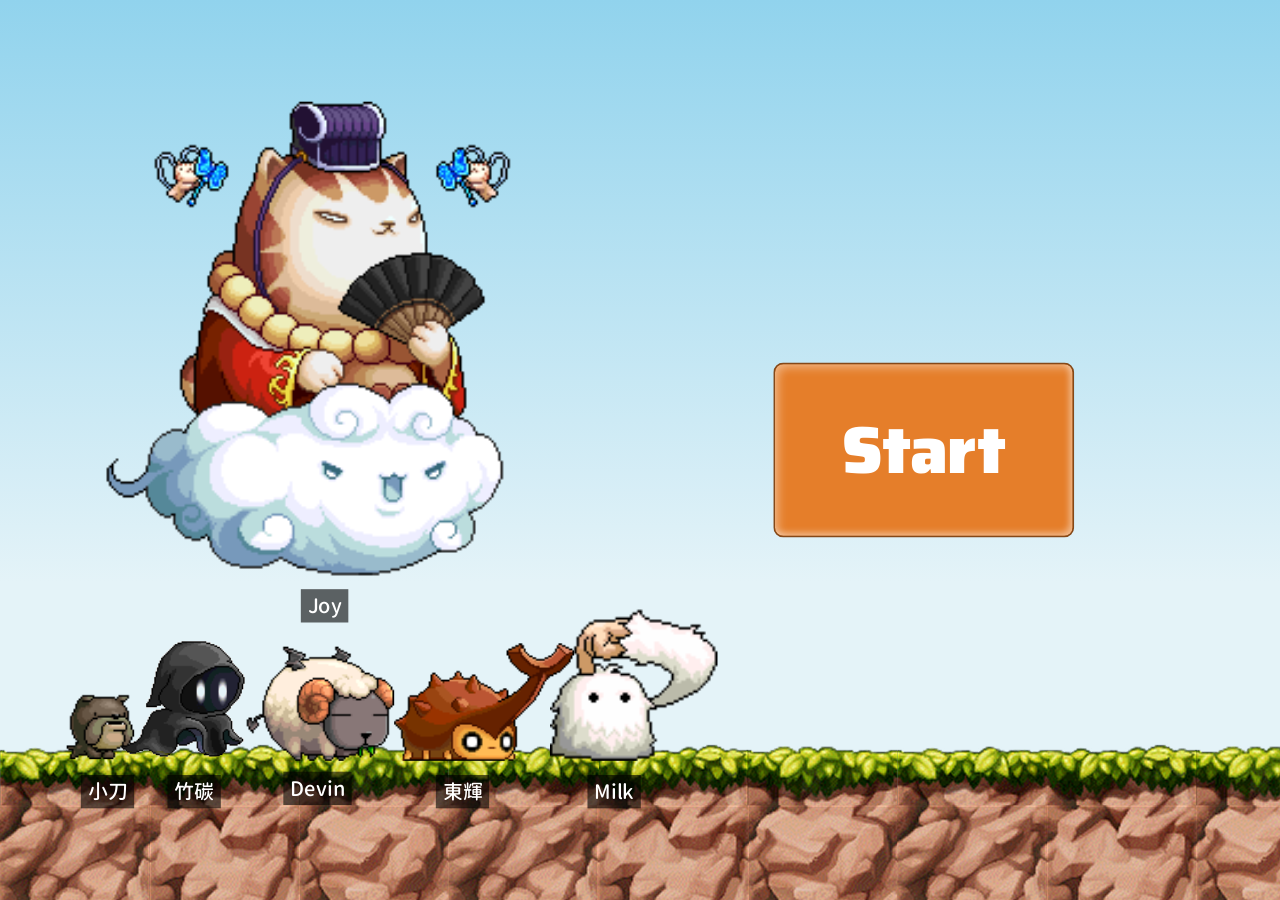
==== index.html @ d92bbfe3 "feature: 0812 加入時程圖片 Co-Authored-By: Claude Opus 5.5 <noreply@anthropic.com>" ====
<!doctype html>
<html lang="zh-Hant">
  <head>
    <meta charset="utf-8" />
    <meta name="viewport" content="width=device-width, initial-scale=1" />
    <title>JCO 結案</title>
    <link rel="preconnect" href="https://fonts.googleapis.com" />
    <link rel="preconnect" href="https://fonts.gstatic.com" crossorigin />
    <link
      rel="stylesheet"
      href="https://fonts.googleapis.com/css2?family=Saira:wght@600;700;900&display=swap"
    />
    <link rel="stylesheet" href="styles.css" />
  </head>
  <body>
    <!-- HUD layers stay fixed in the viewport while the stage scrolls -->
    <div class="hud">
      <!-- Revision counts -->
      <section class="summary glass" aria-label="修改次數">
        <div class="summary__row">
          <p class="summary__title">修改次數</p>
          <span class="summary__divider" aria-hidden="true"
            ><img src="assets/divider.svg" width="60" height="1" alt=""
          /></span>
          <div class="stat">
            <p class="stat__label stat__label--zh">首頁</p>
            <p class="stat__value" data-stat-value="home">0</p>
          </div>
          <span class="summary__divider" aria-hidden="true"
            ><img src="assets/divider.svg" width="60" height="1" alt=""
          /></span>
          <div class="stat">
            <p class="stat__label">Vision</p>
            <p class="stat__value" data-stat-value="vision">0</p>
          </div>
          <span class="summary__divider" aria-hidden="true"
            ><img src="assets/divider.svg" width="60" height="1" alt=""
          /></span>
          <div class="stat">
            <p class="stat__label">Experience</p>
            <p class="stat__value" data-stat-value="experience">0</p>
          </div>
          <span class="summary__divider" aria-hidden="true"
            ><img src="assets/divider.svg" width="60" height="1" alt=""
          /></span>
          <div class="stat">
            <p class="stat__label">Research</p>
            <p class="stat__value" data-stat-value="research">0</p>
          </div>
        </div>
      </section>
    </div>

    <div class="hud hud--right">
      <!-- Report sections: pinned to the right edge of the viewport -->
      <nav class="sections" aria-label="報告章節">
        <a
          class="sections__item is-current glass"
          href="index.html"
          aria-current="page"
          >歷程</a
        >
        <a class="sections__item glass" href="reflection.html">反思與計畫</a>
        <a class="sections__item glass" href="summary.html">總結</a>
        <a class="sections__item glass" href="role.html">角色定位</a>
      </nav>
    </div>

    <!-- Two scrolling layers sandwich the fixed team: sky/ground/monsters behind it, timeline in front -->
    <div class="scroller">
      <div class="stage stage--back stage--sky" aria-hidden="true">
        <div class="ground"></div>

        <!-- Monsters: one random monster on the ground after every few timeline items (filled by script) -->
        <div class="monsters"></div>
      </div>

      <main class="stage stage--front">
        <!-- Timeline -->
        <ol class="timeline">
          <!-- Mindset going in -->
          <li class="panel panel--mindset glass">
            <h2 class="panel__title">Mindset</h2>
            <div class="panel__list">
              <p class="panel__item"><span class="panel__num">1</span>需要自行蒐集公司資料與素材</p>
              <img class="panel__rule" src="assets/divider.svg" width="60" height="1" alt="">
              <p class="panel__item"><span class="panel__num">2</span>尚未建立默契，需要先出精緻一點的設計稿<br>用潦草的草稿討論，可能會被質疑</p>
              <img class="panel__rule" src="assets/divider.svg" width="60" height="1" alt="">
              <p class="panel__item"><span class="panel__num">3</span>要做出對標 Apple 等級的官網</p>
            </div>
          </li>

          <li class="card glass">
            <p class="card__title"><span>0614</span></p>
            <ul class="card__body">
              <li>入職啦！</li>
            </ul>
          </li>

          <li class="card card--key glass">
            <p class="card__title"><span>0615</span></p>
            <ul class="card__body">
              <li>開案說明</li>
            </ul>
          </li>

          <li class="days" aria-label="6 天後">6</li>

          <li class="card card--key glass" data-photos="開案報告.png, 0625-ref.png" data-photo-fill>
            <p class="card__title"><span>0625</span><span>會議</span></p>
            <ul class="card__body">
              <li>策略規劃、3款 Ref</li>
            </ul>
          </li>

          <li class="days" aria-label="5 天後">5</li>

          <li class="timeline__col" data-photos="首頁四款提案-大.jpg" data-photo-fill>
            <div class="card glass">
              <p class="card__title"><span>0707</span><span>會議</span></p>
              <ul class="card__body">
                <li>首頁四款提案</li>
                <li>回饋：架構、內容都需要修改</li>
                <li>電腦灌了 AI 工具</li>
              </ul>
            </div>
            <div class="tag glass" data-stat="home" data-count="1">
              <span class="tag__name">首頁</span
              ><span class="tag__count">+1</span>
            </div>
            <div class="card card--win glass">
              <p class="card__title">事蹟</p>
              <ul class="card__body">
                <li>獨自蒐集全部文案與素材</li>
              </ul>
            </div>
            <p class="warn"><img src="assets/icons/warn.svg" width="40" height="40" alt="">首頁至多 3 款</p>
          </li>

          <li class="days" aria-label="1 天後">1</li>

          <li class="timeline__col" data-milestone="0709" data-photos="自己改架構.png">
            <div class="card glass">
              <p class="card__title"><span>0709</span><span>會議</span></p>
              <ul class="card__body">
                <li>首頁 V5 架構</li>
              </ul>
            </div>
            <div class="card card--win glass">
              <p class="card__title">事蹟</p>
              <ul class="card__body">
                <li>東輝加入了團隊</li>
                <li>自己更新了全部架構</li>
              </ul>
            </div>
            <p class="warn"><img src="assets/icons/warn.svg" width="40" height="40" alt="">整合舊文案與新方向訂內容</p>
          </li>

          <li class="days" aria-label="4 天後">4</li>

          <li class="card glass">
            <p class="card__title"><span>0716</span></p>
            <ul class="card__body">
              <li>首頁 V5 完成</li>
            </ul>
          </li>

          <li class="days" aria-label="7 天後">7</li>

          <li
            class="timeline__col timeline__col--loose"
            data-photos="專案列表.png, 專案列表-2.png"
          >
            <div class="card card--win glass">
              <p class="card__title">事蹟</p>
              <ul class="card__body">
                <li>製作公司全專案列表</li>
              </ul>
            </div>
            <p class="warn"><img src="assets/icons/warn.svg" width="40" height="40" alt="">外人沒有檔案權限</p>
            <div class="card card--issue glass">
              <p class="card__title">問題</p>
              <p class="card__body">約不到會議時間</p>
            </div>
            <p class="warn"><img src="assets/icons/warn.svg" width="40" height="40" alt="">專案延宕</p>
          </li>

          <li class="timeline__col">
            <div class="card card--key glass">
              <p class="card__title"><span>0728</span><span>會議</span></p>
              <ul class="card__body">
                <li>討論首頁 V5 + 內頁初稿</li>
                <li>從「互動細胞」改為「JCO」，內容需要調整</li>
                <li>素材使用全 AI</li>
                <li>Experience 內頁內容可簡化</li>
                <li>Research 定稿</li>
                <li>Experience 列表定稿</li>
              </ul>
            </div>
            <div class="timeline__tags">
              <div class="tag glass" data-stat="home" data-count="1">
                <span class="tag__name">首頁</span
                ><span class="tag__count">+1</span>
              </div>
              <div class="tag glass" data-stat="experience" data-count="1">
                <span class="tag__name">Experience 內頁</span
                ><span class="tag__count">+1</span>
              </div>
            </div>
          </li>

          <li class="days" aria-label="9 天後">9</li>

          <li class="timeline__col">
            <div class="card glass">
              <p class="card__title"><span>0811</span></p>
              <ul class="card__body">
                <li>回饋：技術影片可以試新題材</li>
                <li>規劃後續時程</li>
              </ul>
            </div>
            <div class="tag glass" data-stat="home" data-count="1">
              <span class="tag__name">首頁</span
              ><span class="tag__count">+1</span>
            </div>
            <div class="card card--issue glass">
              <p class="card__title">問題</p>
              <ul class="card__body">
                <li>發現 AI 素材製作時間長</li>
                <li>詢問東輝是否有可能協助產素材</li>
              </ul>
            </div>
          </li>

          <li class="timeline__col timeline__col--split" data-photos="0812時程.png">
            <div class="timeline__stack">
            <div class="card glass">
              <p class="card__title"><span>0812</span><span>會議</span></p>
              <ul class="card__body">
                <li>全文案、Vision、製作時程討論</li>
                <li>Neco 造型討論</li>
                <li>回饋：多項修改，顏色、圖片、版面等等</li>
              </ul>
            </div>
            <div class="timeline__tags">
              <div class="tag glass" data-stat="home" data-count="1">
                <span class="tag__name">首頁</span
                ><span class="tag__count">+1</span>
              </div>
              <div class="tag glass" data-stat="vision" data-count="1">
                <span class="tag__name">Vision</span
                ><span class="tag__count">+1</span>
              </div>
            </div>
            <div class="card glass">
              <p class="card__title"><span>提出時程規劃</span></p>
              <ul class="card__body">
                <li>8月底 | 首頁完成、Vision 定稿</li>
                <li>10月底 | 網站 1.0 上線</li>
              </ul>
            </div>
            </div>
            <div class="timeline__stack">
            <div class="card card--win glass">
              <p class="card__title">事蹟</p>
              <ul class="card__body">
                <li>Neco 概念發想</li>
              </ul>
            </div>
            <p class="warn"><img src="assets/icons/warn.svg" width="40" height="40" alt="">不會有 Neco 的誕生</p>
            <div class="card card--issue glass">
              <p class="card__title">問題</p>
              <ul class="card__body">
                <li>不斷來回修改，<br />需要確立哪些人需要同意版面</li>
              </ul>
            </div>
            </div>
          </li>

          <li class="days" aria-label="5 天後">5</li>

          <li class="timeline__col">
            <div class="card card--key glass">
              <p class="card__title"><span>0820</span><span>會議</span></p>
              <ul class="card__body">
                <li>首頁影片用太空人版本</li>
                <li>首頁定稿</li>
                <li>Neco 提案通過，可招募美術進隊</li>
                <li>Vision 概念確認</li>
                <li>時程確認</li>
              </ul>
            </div>
            <div class="card card--key glass">
              <p class="card__title">
                <span>0820</span><span>時程規劃確認</span>
              </p>
              <ul class="card__body">
                <li>8月底 | 首頁完成、Vision 定稿</li>
                <li>10月底 | 網站 1.0 上線</li>
              </ul>
            </div>
          </li>

          <li class="card glass">
            <p class="card__title"><span>0821</span><span>會議</span></p>
            <ul class="card__body">
              <li>和小刀討論 Neco 造型方向</li>
            </ul>
          </li>

          <li class="days" aria-label="1 天後">1</li>

          <li class="card glass">
            <p class="card__title"><span>0825</span><span>會議</span></p>
            <ul class="card__body">
              <li>選出 3 種 Neco 造型做提案</li>
            </ul>
          </li>

          <li class="days" aria-label="1 天後">1</li>

          <li class="card card--key glass">
            <p class="card__title"><span>0827</span><span>會議</span></p>
            <ul class="card__body">
              <li>Neco 造型定案</li>
            </ul>
          </li>

          <li class="days" aria-label="5 天後">5</li>

          <li class="timeline__col">
            <div class="card card--key glass">
              <p class="card__title"><span>0904</span><span>會議</span></p>
              <ul class="card__body">
                <li>Neco 造型根據公仔調整</li>
              </ul>
            </div>
            <div class="card card--win glass">
              <p class="card__title">事蹟</p>
              <ul class="card__body">
                <li>首頁完成部署</li>
                <li>Vision 因 Neco 討論延後定稿</li>
              </ul>
            </div>
          </li>

          <li class="days" aria-label="2 天後">2</li>

          <li class="timeline__col">
            <div class="card glass">
              <p class="card__title"><span>0909</span></p>
              <ul class="card__body">
                <li>根據受眾調整 Experience 內容稿</li>
              </ul>
            </div>
            <div class="tag glass" data-stat="experience" data-count="1">
              <span class="tag__name">Experience 內頁</span
              ><span class="tag__count">+1</span>
            </div>
          </li>

          <li class="days" aria-label="3 天後">3</li>

          <li class="timeline__col">
            <div class="card card--key glass">
              <p class="card__title"><span>0915</span></p>
              <ul class="card__body">
                <li>Experience 內頁定稿</li>
              </ul>
            </div>
            <div class="card card--key glass">
              <p class="card__title"><span>提出時程規劃</span></p>
              <ul class="card__body">
                <li>有11月底、12月底兩種方案</li>
                <li>希望維持10月底完成</li>
              </ul>
            </div>
          </li>

          <li class="days" aria-label="1 天後">1</li>

          <li class="timeline__col timeline__col--split" data-milestone="0918">
            <div class="timeline__stack">
            <div class="card glass">
              <p class="card__title"><span>0918</span></p>
              <ul class="card__body">
                <li>兩位美術進隊</li>
                <li>提出要為 TCG 做準備</li>
              </ul>
            </div>
            <div class="tag glass" data-stat="experience" data-count="1">
              <span class="tag__name">Experience 內頁</span
              ><span class="tag__count">+1</span>
            </div>
            <div class="card card--win glass">
              <p class="card__title">事蹟</p>
              <ul class="card__body">
                <li>不用再先行和 Milk 確認網頁內容</li>
              </ul>
            </div>
            </div>
            <div class="timeline__stack">
            <div class="card card--win glass">
              <p class="card__title">事蹟</p>
              <ul class="card__body">
                <li>製作素材清單</li>
                <li>建立討論的 DC 頻道與提交規格</li>
                <li>製作 AI 工具的 skill 給美術使用</li>
              </ul>
            </div>
            <div class="card card--issue glass">
              <p class="card__title">問題</p>
              <ul class="card__body">
                <li>需要建立網頁工作流<br />目前一直卡在修改、設計</li>
              </ul>
            </div>
            </div>
          </li>

          <li class="days" aria-label="5 天後">5</li>

          <li class="timeline__col">
            <div class="card glass">
              <p class="card__title"><span>0930</span></p>
              <p class="card__body">Vision 定稿</p>
            </div>
            <div class="tag glass" data-stat="vision" data-count="1">
              <span class="tag__name">Vision</span
              ><span class="tag__count">+1</span>
            </div>
          </li>

          <li class="days" aria-label="7 天後">7</li>

          <li class="timeline__col">
            <div class="card glass">
              <p class="card__title"><span>1001-1005</span></p>
              <ul class="card__body">
                <li>首頁素材幾乎完成</li>
                <li>Vision 頁面動態流暢度不好<br />即時更新版面</li>
              </ul>
            </div>
            <div class="tag glass" data-stat="vision" data-count="1">
              <span class="tag__name">Vision</span
              ><span class="tag__count">+1</span>
            </div>
          </li>

          <li
            class="timeline__col"
            data-photos="美術改圖/1.png, 美術改圖/2.png, 美術改圖/3.png, 美術改圖/4.png, 美術改圖/5.png, 美術改圖/6.png, 美術改圖/7.png, 美術改圖/8.png, 美術改圖/1-1.png, 美術改圖/1-2.png, 美術改圖/1-3.png, 美術改圖/1-4.png"
          >
            <div class="card card--win glass">
              <p class="card__title">事蹟</p>
              <ul class="card__body">
                <li>教美術 AI 相關技巧</li>
                <li>
                  校正美術給的素材，包含人種構圖色調一致性等等<br />提出具體的修改需求
                </li>
              </ul>
            </div>
            <div class="timeline__tags timeline__tags--center">
              <div class="tag glass" data-stat="home" data-count="5">
                <span class="tag__name">首頁</span
                ><span class="tag__count">+5</span>
              </div>
              <div class="tag glass" data-stat="vision" data-count="10">
                <span class="tag__name">Vision</span
                ><span class="tag__count">+10</span>
              </div>
              <div class="tag glass" data-stat="experience" data-count="20">
                <span class="tag__name">Experience</span
                ><span class="tag__count">+20</span>
              </div>
              <div class="tag glass" data-stat="research" data-count="5">
                <span class="tag__name">Research</span
                ><span class="tag__count">+5</span>
              </div>
            </div>
          </li>

          <li class="card glass">
            <p class="card__title"><span>1006</span></p>
            <ul class="card__body">
              <li>Vision 頁面完成</li>
            </ul>
          </li>

          <li class="card card--win glass">
            <p class="card__title">事蹟</p>
            <ul class="card__body">
              <li>請智哥協助美術<br />安裝 Midjourney</li>
            </ul>
          </li>

          <li class="card glass">
            <p class="card__title"><span>1008</span></p>
            <ul class="card__body">
              <li>Experience 頁面完成</li>
            </ul>
          </li>

          <li class="card glass">
            <p class="card__title"><span>1013</span></p>
            <ul class="card__body">
              <li>Research 頁面完成</li>
            </ul>
          </li>

          <li class="timeline__col">
            <div class="card glass">
              <p class="card__title"><span>1016</span></p>
              <ul class="card__body">
                <li>全頁面完成</li>
              </ul>
            </div>
            <div class="card card--win glass">
              <p class="card__title">事蹟</p>
              <ul class="card__body">
                <li>全頁面部署到測試站上線</li>
              </ul>
            </div>
          </li>

          <!-- Proposal → sign-off, in working days -->
          <li class="sheet sheet--durations">
            <header class="sheet__head sheet__head--grey">
              <hgroup class="sheet__heading">
                <h2 class="sheet__title sheet__title--sm">從提案到定稿</h2>
                <p class="sheet__subtitle">迭代 2 次+</p>
              </hgroup>
            </header>
            <div class="sheet__body">
              <p class="duration">
                <span>Experience 內頁</span><span>35 天</span>
              </p>
              <img
                class="rule"
                src="assets/icons/rule-399.svg"
                width="399"
                height="1"
                alt=""
              />
              <p class="duration"><span>首頁</span><span>32 天</span></p>
              <img
                class="rule"
                src="assets/icons/rule-399.svg"
                width="399"
                height="1"
                alt=""
              />
              <p class="duration"><span>Vision</span><span>26 天</span></p>
              <img
                class="rule"
                src="assets/icons/rule-399.svg"
                width="399"
                height="1"
                alt=""
              />
              <p class="duration">
                <span>Experience 列表頁</span><span>0 天</span>
              </p>
              <img
                class="rule rule--px"
                src="assets/icons/rule-399.svg"
                width="399"
                height="1"
                alt=""
              />
              <p class="duration"><span>Research</span><span>0 天</span></p>
            </div>
          </li>
        </ol>
      </main>
    </div>

    <!-- 竹碳 sits in its own layer: mix-blend-mode only reaches the stage when the whole layer blends -->
    <div class="hud hud--team hud--darken" aria-hidden="true">
      <div class="team">
        <img
          class="team__sprite team__sprite--bamboo"
          data-joins="0918"
          src="team/bamboo.gif"
          alt=""
        />
      </div>
    </div>

    <div class="hud hud--team">
      <!-- Team -->
      <section class="team" aria-label="團隊成員">
        <img
          class="team__sprite team__sprite--dao"
          data-joins="0918"
          src="team/dao.gif"
          alt=""
        />
        <img
          class="team__sprite team__sprite--devin"
          src="team/devin.gif"
          alt=""
        />
        <img
          class="team__sprite team__sprite--dong"
          data-joins="0709"
          src="team/dong.gif"
          alt=""
        />
        <img
          class="team__sprite team__sprite--milk"
          data-leaves="0918"
          src="team/milk.gif"
          alt=""
        />
        <span class="nametag nametag--dao" data-joins="0918">小刀</span>
        <span class="nametag nametag--bamboo" data-joins="0918">竹碳</span>
        <span class="nametag nametag--devin">Devin</span>
        <span class="nametag nametag--dong" data-joins="0709">東輝</span>
        <span class="nametag nametag--milk" data-leaves="0918">Milk</span>
      </section>
    </div>

    <!-- Photo viewer for timeline items: shows the item's data-photos (comma-separated image paths) -->
    <dialog class="modal" aria-labelledby="modal-title">
      <div class="modal__sheet">
        <header class="modal__head">
          <h2 class="modal__title" id="modal-title"></h2>
          <button class="modal__close" type="button" aria-label="關閉">
            <svg viewBox="0 0 24 24" aria-hidden="true">
              <path d="M5 5l14 14M19 5L5 19" />
            </svg>
          </button>
        </header>
        <div class="modal__body"></div>
      </div>
    </dialog>

    <script src="stage.js"></script>
    <script>
      // A reload starts the timeline over from the left, instead of the browser restoring the old scroll
      history.scrollRestoration = "manual";
      window.scrollTo(0, 0);

      // Stage width follows the timeline, so adding items never cuts off the end
      const END_PADDING = 80; // design px after the last item, matching the left margin
      const timelineEl = document.querySelector(".timeline");

      function sizeStage() {
        const width = timelineEl.offsetLeft + timelineEl.scrollWidth + END_PADDING;
        document.body.style.setProperty("--stage-w", `${width}px`);
      }
      sizeStage();

      // Monsters: after every MONSTER_EVERY timeline items, stand a random monster on the ground
      const MONSTER_EVERY = 3;
      const MONSTER_COUNT = 13; // monster/01.gif … monster/13.gif
      const monsterLayer = document.querySelector(".monsters");
      const items = [...document.querySelectorAll(".timeline > li:not(.days)")];
      items.forEach((item) => {
        item.dataset.step = "";
      }); // ← / → stop at each item (stage.js)
      const monsterAt = items.filter(
        (_, i) => (i + 1) % MONSTER_EVERY === 0 && i < items.length - 1,
      );

      let lastPick = 0;
      const monsters = monsterAt.map(() => {
        let pick;
        do pick = 1 + Math.floor(Math.random() * MONSTER_COUNT);
        while (pick === lastPick);
        lastPick = pick;
        const img = document.createElement("img");
        img.className = "monster";
        img.src = `monster/${String(pick).padStart(2, "0")}.gif`;
        img.alt = "";
        monsterLayer.appendChild(img);
        return img;
      });

      // Centre each monster in the gap right after its timeline item (stage coordinates)
      function placeMonsters() {
        const timeline = document.querySelector(".timeline");
        monsters.forEach((img, i) => {
          const item = monsterAt[i];
          const next = item.nextElementSibling;
          const right = item.offsetLeft + item.offsetWidth;
          const x = next ? (right + next.offsetLeft) / 2 : right;
          img.style.left = `${timeline.offsetLeft + x}px`;
        });
      }
      placeMonsters();

      // Photo viewer: click (or Enter / Space on) a timeline item to see its photos
      const modal = document.querySelector(".modal");
      const modalTitle = modal.querySelector(".modal__title");
      const modalBody = modal.querySelector(".modal__body");

      function titleOf(item) {
        const title = item.querySelector(".card__title, .panel__title, .sheet__title");
        if (!title) return "";
        const parts = [...title.children].map((el) => el.textContent.trim());
        return parts.length ? parts.join(" ") : title.textContent.trim();
      }

      // Photos show at PHOTO_SCALE of their original size, never wider than the viewer;
      // an item with data-photo-fill shows them at the viewer's full width instead
      const PHOTO_SCALE = 0.7;

      function photo(src, fill) {
        const img = new Image();
        img.className = "modal__photo";
        img.onload = () => {
          img.style.width = fill ? "100%" : `${img.naturalWidth * PHOTO_SCALE}px`;
        };
        img.src = src;
        img.alt = "";
        img.decoding = "async";
        return img;
      }

      function photosOf(item) {
        return (item.dataset.photos || "")
          .split(",")
          .map((src) => src.trim())
          .filter(Boolean);
      }

      function openPhotos(item) {
        modalTitle.textContent = titleOf(item);
        // Images load only when the viewer opens, so the big screenshots never slow the page down
        const fill = "photoFill" in item.dataset;
        modalBody.replaceChildren(...photosOf(item).map((src) => photo(src, fill)));
        modal.showModal();
        modalBody.scrollTop = 0;
      }

      // Only items with photos open the viewer; the rest stay plain (no hover, no focus)
      items.filter((item) => photosOf(item).length).forEach((item) => {
        item.classList.add("is-openable");
        item.tabIndex = 0;
        item.setAttribute("aria-haspopup", "dialog");
        item.addEventListener("click", () => openPhotos(item));
        item.addEventListener("keydown", (e) => {
          if (e.key === "Enter" || e.key === " ") {
            e.preventDefault();
            openPhotos(item);
          }
        });
      });

      modal.querySelector(".modal__close").addEventListener("click", () => modal.close());
      // A click outside the sheet lands on the dialog itself (its backdrop)
      modal.addEventListener("click", (e) => {
        if (e.target === modal) modal.close();
      });
      modal.addEventListener("close", () => modalBody.replaceChildren());

      // Revision counters: a "+N" tag adds N once it scrolls past the trigger line
      const TRIGGER = 0.2; // fraction of viewport width
      const tags = [...document.querySelectorAll(".tag[data-stat]")];
      const values = Object.fromEntries(
        [...document.querySelectorAll("[data-stat-value]")].map((el) => [
          el.dataset.statValue,
          el,
        ]),
      );
      let tagX = [];

      // Team roster: members join / leave once a milestone column passes the same trigger line
      const milestones = [...document.querySelectorAll("[data-milestone]")];
      const joiners = [...document.querySelectorAll(".team [data-joins]")];
      const leavers = [...document.querySelectorAll(".team [data-leaves]")];
      let milestoneX = {};

      // Entrance: each timeline item rises in once its left edge passes the REVEAL line (styles.css)
      const REVEAL = 0.3; // fraction of viewport width, from the left
      const REVEAL_STAGGER = 80; // ms between items that cross the line together
      const revealItems = [...timelineEl.children];
      let revealX = [];
      timelineEl.classList.add("has-reveal");

      function reveal(atEnd) {
        // Wait for the start screen (stage.js) so the first items play their entrance in view
        if (document.documentElement.classList.contains("has-intro")) return;
        const line = atEnd ? Infinity : window.scrollX + window.innerWidth * REVEAL;
        let order = 0;
        revealItems.forEach((el, i) => {
          if (el.classList.contains("is-in") || revealX[i] >= line) return;
          el.style.animationDelay = `${order++ * REVEAL_STAGGER}ms`;
          el.classList.add("is-in");
        });
      }

      function measure() {
        revealX = revealItems.map(
          (el) => el.getBoundingClientRect().left + window.scrollX,
        );
        tagX = tags.map(
          (tag) => tag.getBoundingClientRect().left + window.scrollX,
        );
        milestoneX = Object.fromEntries(
          milestones.map((el) => [
            el.dataset.milestone,
            el.getBoundingClientRect().left + window.scrollX,
          ]),
        );
      }

      function update() {
        const atEnd =
          window.scrollX + window.innerWidth >=
          document.documentElement.scrollWidth - 2;
        const line = atEnd
          ? Infinity
          : window.scrollX + window.innerWidth * TRIGGER;
        const passed = (id) => milestoneX[id] < line;

        reveal(atEnd);

        joiners.forEach((el) =>
          el.classList.toggle("is-away", !passed(el.dataset.joins)),
        );
        leavers.forEach((el) =>
          el.classList.toggle("is-away", passed(el.dataset.leaves)),
        );
        const counts = Object.fromEntries(
          Object.keys(values).map((k) => [k, 0]),
        );

        tags.forEach((tag, i) => {
          const counted = tagX[i] < line;
          tag.classList.toggle("is-counted", counted);
          if (counted)
            counts[tag.dataset.stat] += Number(tag.dataset.count) || 1;
        });

        for (const [key, el] of Object.entries(values)) {
          const prev = Number(el.textContent);
          if (prev === counts[key]) continue;
          el.textContent = counts[key];
          if (counts[key] > prev) {
            el.classList.remove("is-bumped");
            void el.offsetWidth; // restart animation
            el.classList.add("is-bumped");
          }
        }
      }

      measure();
      update();
      window.addEventListener("scroll", update, { passive: true });
      document.addEventListener("introend", update);
      window.addEventListener("resize", () => {
        measure();
        update();
      });
      document.fonts.ready.then(() => {
        sizeStage();
        placeMonsters();
        measure();
        update();
      });
    </script>
  </body>
</html>
---- styles.css ----
@font-face {
  font-family: "Gen Jyuu Gothic";
  src: local("GenJyuuGothic-Medium"), url("assets/fonts/GenJyuuGothic-Medium.ttf") format("truetype");
  font-weight: 500;
  font-display: swap;
}

@font-face {
  font-family: "Gen Jyuu Gothic";
  src: local("GenJyuuGothic-Bold"), url("assets/fonts/GenJyuuGothic-Bold.ttf") format("truetype");
  font-weight: 700;
  font-display: swap;
}

@font-face {
  font-family: "DNF Bit Bit v2";
  src: local("DNFBitBitv2"), url("assets/fonts/DNFBitBitv2.otf") format("opentype");
  font-display: swap;
}

:root {
  --ink-900: #141414;
  --sky-top: #91d3ed;
  --sky-bottom: #e4f3f8;
  --dark-glass: rgba(21, 21, 21, 0.9);
  --dark-border: rgba(255, 255, 255, 0.2);
  --section-current: #1763aa;
  --section-idle: #5f82a3;
  --accent-count: #f7b437;

  --meeting-border: #ffffff;
  --meeting-bg: rgba(255, 255, 255, 0.8);
  --key-border: #c4df41;
  --key-bg: #edf8b8;
  --win-border: #efc980;
  --win-bg: #fff3ac;
  --issue-border: #a689e6;
  --issue-bg: #ddd4f7;

  --font-date: "Saira", "Gen Jyuu Gothic", sans-serif;
  --font-body: "Gen Jyuu Gothic", sans-serif;
  --font-pixel: "DNF Bit Bit v2", monospace;

  --ui-shadow: inset -4px -4px 8px 0 rgba(255, 255, 255, 0.1),
    inset 4px 4px 12px 0 rgba(255, 255, 255, 0.2);

  /* MapleStory cursors (github.com/zaytri/maplestory-cursors) */
  --cursor-point: url("assets/cursors/point.png") 0 0, auto;
  --cursor-click: url("assets/cursors/point-click-1.png") 4 4, pointer;
}

* {
  box-sizing: border-box;
}

html { cursor: var(--cursor-point); }

a,
button { cursor: var(--cursor-click); }

/* Over something clickable, stage.js hides the native cursor and animates .maple-cursor instead */
html.is-cursor-clicking,
html.is-cursor-clicking * { cursor: none !important; }

.maple-cursor {
  position: fixed;
  top: 0;
  left: 0;
  z-index: 2147483647;
  display: none;
  width: 48px;
  height: 48px;
  pointer-events: none;
}

html.is-cursor-clicking .maple-cursor { display: block; }

html,
body {
  margin: 0;
  height: 100%;
}

body {
  background: var(--sky-bottom);
  overflow-x: auto;
  overflow-y: hidden;
  line-height: normal;
}

p {
  margin: 0;
}

/* ---------- Stage ---------- */
/* 1080px tall; --scale (set by script) fits its height to the viewport.
   歷程 overrides --stage-w with the timeline length (index.html) */
:root {
  --stage-w: 14171px;
  --stage-h: 1080px;
  --scale: 1;
}

.scroller {
  position: relative;
  width: calc(var(--stage-w) * var(--scale));
  height: calc(var(--stage-h) * var(--scale));
  overflow: hidden;
}

.stage {
  position: absolute;
  left: 0;
  top: 0;
  width: var(--stage-w);
  height: var(--stage-h);
  overflow: hidden;
  transform: scale(var(--scale));
  transform-origin: 0 0;
}

.stage--sky {
  background: linear-gradient(to bottom, var(--sky-top) 0%, var(--sky-bottom) 64.682%);
}

/* Layer order: back stage (0) → team (1) → front stage (2) → summary / nav (3) */
.stage--back {
  z-index: 0;
}

.stage--front {
  z-index: 2;
}

/* Fixed overlays, drawn in design coordinates and scaled like the stage */
.hud {
  position: fixed;
  left: 0;
  top: 0;
  z-index: 3;
  transform: scale(var(--scale));
  transform-origin: 0 0;
}

.hud--team {
  z-index: 1;
}

.hud--darken {
  mix-blend-mode: darken;
}

.hud--right {
  left: auto;
  right: 0;
  transform-origin: 100% 0;
}

/* ---------- Glass surfaces (shared) ---------- */
.glass {
  position: relative;
  border-style: solid;
  isolation: isolate;
}

.glass::before,
.glass::after {
  content: "";
  position: absolute;
  inset: 0;
  border-radius: inherit;
  pointer-events: none;
}

.glass::before {
  z-index: -1;
  background: var(--surface);
  backdrop-filter: blur(20px);
  -webkit-backdrop-filter: blur(20px);
}

.glass::after {
  box-shadow: var(--ui-shadow);
}

/* ---------- Revision summary bar ---------- */
.summary {
  --surface: var(--dark-glass);
  position: absolute;
  left: 40px;
  top: 24px;
  display: flex;
  padding: 20px 40px;
  border: 1px solid var(--dark-border);
  border-radius: 20px;
}

.summary__row {
  display: flex;
  gap: 20px;
  align-items: flex-start;
  white-space: nowrap;
}

.summary__title {
  align-self: stretch;
  display: flex;
  align-items: center;
  width: 96px;
  font: 700 24px var(--font-body);
  color: #fff;
}

.summary__divider {
  position: relative;
  align-self: stretch;
  width: 0;
  container-type: size;
}

.summary__divider img {
  position: absolute;
  left: 0;
  top: 50%;
  display: block;
  width: 100cqh;
  max-width: none;
  transform: translate(-50%, -50%) rotate(90deg);
}

.stat {
  display: flex;
  flex-direction: column;
  align-items: center;
  justify-content: center;
  font-size: 20px;
}

.stat__label {
  font-family: var(--font-date);
  font-weight: 700;
  color: #fff;
}

.stat__label--zh {
  font-family: var(--font-body);
}

.stat__value {
  font-family: var(--font-pixel);
  color: var(--accent-count);
}

.stat__value.is-bumped {
  animation: bump 0.5s ease-out;
}

@keyframes bump {
  0%   { transform: scale(1); }
  30%  { transform: scale(1.6); color: #fff; }
  100% { transform: scale(1); }
}

/* ---------- Section nav ---------- */
.sections {
  position: absolute;
  right: 40px;
  top: 43px;
  display: flex;
  gap: 16px;
  align-items: center;
}

.sections__item {
  --surface: var(--section-idle);
  padding: 8px 24px;
  border-width: 0;
  border-radius: 12px;
  font: 600 24px var(--font-date);
  color: #fff;
  text-decoration: none;
  white-space: nowrap;
}

.sections__item.is-current {
  --surface: var(--section-current);
}

/* ---------- Timeline ---------- */
.timeline {
  position: absolute;
  left: 80px; /* same as STEP_INSET (stage.js) and END_PADDING (index.html) */
  top: 165px;
  display: flex;
  gap: 80px;
  align-items: flex-start;
  margin: 0;
  padding: 0;
  list-style: none;
}

.timeline__col {
  display: flex;
  flex-direction: column;
  gap: 20px;
  align-items: flex-start;
}

.timeline__col--loose { gap: 40px; }

/* A day with too much for one column: two stacks side by side, so it stays above the ground */
.timeline__col--split { flex-direction: row; }

.timeline__stack {
  display: flex;
  flex-direction: column;
  gap: 20px;
  align-items: flex-start;
}

/* Consequence note under a card: red warning sign + one line */
.warn {
  display: flex;
  gap: 16px;
  align-items: center;
  font: 500 24px var(--font-body);
  color: var(--ink-900);
  white-space: nowrap;
}

.warn img {
  display: block;
  flex: none;
}

.timeline__tags {
  display: flex;
  gap: 20px;
  align-items: flex-start;
}

.timeline__tags--center {
  align-items: center;
}

/* Days elapsed between meetings */
.days {
  display: flex;
  align-items: center;
  justify-content: center;
  flex-shrink: 0;
  width: 64px;
  height: 64px;
  border-radius: 10px;
  font: 28px var(--font-pixel);
  color: #fff;
}

/* Progress card */
.card {
  --surface: var(--meeting-bg);
  display: flex;
  flex-direction: column;
  gap: 8px;
  align-items: flex-start;
  flex-shrink: 0;
  padding: 8px 32px;
  border-width: 2px;
  border-color: var(--meeting-border);
  border-radius: 12px;
  color: var(--ink-900);
  white-space: nowrap;
}

.card--key {
  --surface: var(--key-bg);
  border-color: var(--key-border);
}

.card--win {
  --surface: var(--win-bg);
  border-color: var(--win-border);
  gap: 0;
}

.card--issue {
  --surface: var(--issue-bg);
  border-color: var(--issue-border);
  gap: 0;
}

.card__title {
  display: flex;
  gap: 16px;
  margin: 0;
  font: 600 28px var(--font-date);
}

.card__body {
  margin: 0;
  padding: 0;
  font: 700 32px var(--font-body);
}

ul.card__body li {
  margin-left: 48px;
  list-style: disc;
}

/* Revision tag */
.tag {
  --surface: var(--dark-glass);
  display: flex;
  gap: 4px;
  align-items: center;
  justify-content: center;
  flex-shrink: 0;
  padding: 4px 20px;
  border-width: 1px;
  border-color: var(--dark-border);
  border-radius: 4px;
  font-size: 20px;
  white-space: nowrap;
}

.tag__name {
  font-family: var(--font-body);
  font-weight: 700;
  color: #fff;
}

.tag__count {
  font-family: var(--font-pixel);
  color: var(--accent-count);
}

.tag.is-counted .tag__count {
  animation: bump 0.5s ease-out;
}

/* ---------- Ground ---------- */
/* One pre-rendered strip (assets/map.png, 2226 × 206) repeated across the stage */
.ground {
  position: absolute;
  left: 0;
  top: 874px;
  width: 100%;
  height: 206px;
  background: url("assets/map.png") repeat-x left top / auto 100%;
}

/* ---------- Monsters ---------- */
.monsters {
  position: absolute;
  inset: 0;
  pointer-events: none;
}

/* Native-size GIFs scaled 2× from their feet, like the team sprites */
.monster {
  position: absolute;
  bottom: 165px; /* standing on the grass, same line as the team */
  display: block;
  image-rendering: pixelated;
  transform: translateX(-50%) scale(2);
  transform-origin: 50% 100%;
}

/* ---------- Team (characters) ---------- */
.team {
  position: absolute; /* inside .hud: stays on the left and "walks" along the scrolling ground */
  left: 49px;
  top: 731px;
  width: 781px;
  height: 241px;
}

.team__sprite {
  position: absolute;
  display: block;
  object-fit: cover;
  transform: scaleX(-1);
}

.team__sprite--bamboo {
  left: 51px;
  top: 29px;
  width: 174px;
  height: 168px;
}

.team__sprite--dao   { left: 0;     top: 103px; width: 81px;  height: 79px; }
.team__sprite--devin { left: 210px; top: 47px;  width: 183px; height: 137px; }
.team__sprite--dong  { left: 393px; top: 43px;  width: 216px; height: 141px; }
.team__sprite--milk  { left: 580px; top: 0;     width: 201px; height: 184px; }

/* Members who join / leave partway through the timeline */
.team [data-joins],
.team [data-leaves] {
  transition: opacity 0.4s, visibility 0.4s;
}

.team .is-away {
  opacity: 0;
  visibility: hidden;
}

.nametag {
  position: absolute;
  padding: 2px 8px;
  background: rgba(0, 0, 0, 0.6);
  font: 500 24px var(--font-body);
  color: #fff;
  white-space: nowrap;
}

.nametag--dao    { left: 17px;  top: 201px; }
.nametag--bamboo { left: 121px; top: 201px; }
.nametag--devin  { left: 260px; top: 197px; }
.nametag--dong   { left: 443px; top: 201px; }
.nametag--milk   { left: 625px; top: 201px; }

/* ---------- Start screen (built by stage.js) ---------- */
html.has-intro body { overflow: hidden; }

.intro {
  position: fixed;
  inset: 0;
  z-index: 10;
  overflow: hidden;
  background: var(--sky-bottom);
  transition: opacity 0.5s ease, visibility 0.5s;
}

.intro.is-leaving {
  opacity: 0;
  visibility: hidden;
  pointer-events: none;
}

/* Exactly one viewport, in design px: the 1080px height is fitted by --scale */
.intro__scene {
  position: absolute;
  left: 0;
  top: 0;
  width: calc(100vw / var(--scale));
  height: var(--stage-h);
  background: linear-gradient(to bottom, var(--sky-top) 0%, var(--sky-bottom) 64.682%);
  transform: scale(var(--scale));
  transform-origin: 0 0;
}

.intro__joy {
  position: absolute;
  left: 120px;
  top: 122px;
  width: 500px;
  height: 571px;
  object-fit: cover;
  transform: scaleX(-1);
}

.intro__joy-tag {
  left: 361px;
  top: 707px;
}

.intro__team {
  left: 80px;
  top: 729px;
}

.intro__team .team__sprite--bamboo { mix-blend-mode: darken; }

/* Raised 3D key; pressing flips its light so it looks pushed in */
.intro__start {
  position: absolute;
  left: calc(50% + 160px); /* 1120px on the 1920px design, kept relative to the centre */
  top: 435px;
  padding: 40px 80px;
  border: 2px solid #844818;
  border-radius: 12px;
  background: #e57e2a;
  box-shadow: inset -4px -4px 8px 0 rgba(255, 255, 255, 0.4),
    inset 4px 4px 12px 0 rgba(255, 255, 255, 0.4);
  font: 900 80px "Saira", sans-serif;
  color: #fff;
  transition: box-shadow 0.08s, transform 0.08s;
}

.intro__start:active,
.intro__start.is-pressed {
  box-shadow: inset 4px 4px 8px 0 rgba(0, 0, 0, 0.35),
    inset -4px -4px 12px 0 rgba(255, 255, 255, 0.25);
  transform: translateY(2px);
}

.intro__start:focus-visible {
  outline: 4px solid #fff;
  outline-offset: 4px;
}

/* ==================== Screen-paged pages (reflection.html, role.html) ==================== */
/* Each .screen is one viewport wide (in design px: 100dvw ÷ --scale) */
.page-reflection,
.page-role {
  --screen-w: calc(100dvw / var(--scale));
}

.page-reflection { --stage-w: calc(var(--screen-w) * 2); }
.page-role       { --stage-w: calc(var(--screen-w) * 3); }

.page-reflection .stage,
.page-role .stage {
  display: flex;
}

.screen {
  position: relative;
  flex: none;
  width: var(--screen-w);
  height: 100%;
}

/* Title + panels, scaled down by --fit (set by script) when wider than the screen */
.screen__content {
  position: absolute;
  left: 75px;
  top: 34px;
  transform: scale(var(--fit, 1));
  transform-origin: 0 0;
}

/* Content centred horizontally on its screen */
.screen__content--center {
  left: 50%;
  translate: -50% 0;
  transform-origin: 50% 0;
}

.page-reflection .screen__content { top: 51px; }
.page-role .screen__content--center { top: 162px; }

/* …and centred vertically too */
.page-role .screen__content--middle {
  top: 50%;
  translate: -50% -50%;
  transform-origin: 50% 50%;
}

/* "Stage 1 : JCO" headings.
   The element draws a 2px black outline; ::after lays the gradient fill on top. */
.stage-title {
  position: absolute;
  left: 50%; /* centred over the panels */
  top: 0;
  translate: -50% 0;
  scale: var(--title-fit, 1); /* shrunk on its own when it would run under the nav (reflection.html) */
  transform-origin: 50% 0;
  margin: 0;
  font: 400 100px var(--font-pixel);
  letter-spacing: 2px;
  white-space: nowrap;
  color: #000;
  -webkit-text-stroke: 4px #000;
}

.stage-title::after {
  content: attr(data-text);
  position: absolute;
  inset: 0;
  color: transparent;
  -webkit-text-stroke: 0;
  background-image: var(--title-fill);
  background-clip: text;
  -webkit-background-clip: text;
}

.stage-title--jco {
  --title-fill: linear-gradient(172.98deg, #f9cd4b 37.442%, #f9b34b 80.428%);
}

.stage-title--tcg {
  --title-fill: linear-gradient(173.2deg, #c5f94b 37.442%, #6ceb3d 80.428%);
}

.panels {
  margin-top: 228px; /* 279px from the top of the stage */
  display: flex;
  gap: 40px;
  align-items: flex-start;
}

.panels--tcg { margin-top: 246px; } /* 297px */

/* Numbered summary panel */
.panel {
  --surface: #282828;
  --num-bg: #9fd0e4;
  display: flex;
  flex-direction: column;
  gap: 20px;
  padding: 40px;
  border: 2px solid #000;
  border-radius: 12px;
  color: #fff;
}

/* Mindset opens the 歷程 timeline */
.timeline > .panel { flex-shrink: 0; }

.panel--issue {
  --surface: #4f36a7;
  --num-bg: #9681e1;
}

.panel--lesson {
  --surface: #e6e6e6;
  --num-bg: #f1c57a;
  color: var(--ink-900);
}

.panel--goal {
  --surface: #eaf4f8;
  color: var(--ink-900);
}

.panel__title {
  margin: 0;
  font: 900 48px var(--font-date);
}

/* Dark titles get a 2px white outline (the stroke is 4px, half of it hidden behind the fill) */
.panel--lesson .panel__title,
.panel--goal .panel__title {
  -webkit-text-stroke: 4px #fff;
  paint-order: stroke fill;
}

.panel__list {
  display: flex;
  flex-direction: column;
  gap: 20px;
}

.panel__item {
  display: flex;
  gap: 20px;
  align-items: center;
  font: 700 32px var(--font-body);
  white-space: nowrap;
}

.panel__num {
  display: flex;
  flex-shrink: 0;
  align-items: center;
  justify-content: center;
  width: 64px;
  height: 64px;
  border-radius: 9999px;
  background: var(--num-bg);
  font: 32px var(--font-pixel);
  color: #fff;
  -webkit-text-stroke: 4px #000; /* 2px black outline around the white digit */
  paint-order: stroke fill;
}

/* 1px rule drawn just above a zero-height slot, as in the design */
.panel__rule {
  display: block;
  width: 100%;
  height: 1px;
  margin-top: -1px;
}

/* ==================== Shared report sheets (summary.html, role.html) ==================== */
/* 總結 is exactly one screen wide (in design px: 100dvw ÷ --scale), so it never scrolls */
.page-summary { --stage-w: calc(100dvw / var(--scale)); }

/* Card with a coloured header strip and a white body */
.sheet {
  position: absolute;
  display: flex;
  flex-direction: column;
  overflow: clip;
  border: 2px solid #191919;
  border-radius: 20px;
  color: var(--ink-900);
}

.sheet__head {
  display: flex;
  align-items: center;
  padding: 40px;
}

.sheet__head--dark,
.sheet__head--black,
.sheet__head--grey {
  padding: 20px 40px;
  background: #15171c;
}

.sheet__head--black { background: #181818; }
.sheet__head--grey  { background: #262626; }

.sheet__head--split { justify-content: space-between; }

.sheet__title {
  margin: 0;
  font: 900 48px var(--font-date);
  color: #fff;
  white-space: nowrap;
}

.sheet__title--xb { font-weight: 800; }
.sheet__title--sm { font-size: 40px; }

/* Title with a smaller line under it */
.sheet__heading {
  display: flex;
  flex-direction: column;
  gap: 10px;
  margin: 0;
}

.sheet__subtitle {
  font: 700 24px var(--font-date);
  color: #fff;
  white-space: nowrap;
}

.sheet__body {
  display: flex;
  flex-direction: column;
  gap: 20px;
  padding: 40px;
  background: #fff;
}

.sheet__body--row {
  flex-direction: row;
  gap: 70px;
}

/* 1px rule drawn just above a zero-height slot, as in the design */
.rule {
  display: block;
  margin-top: -1px;
}

/* …or above a 1px slot */
.rule--px { margin-bottom: 1px; }

/* Pixel-font text with a dark outline: the element draws the stroke, ::after the fill */
.pixel-outline {
  position: relative;
  font-family: var(--font-pixel);
  color: #000;
  -webkit-text-stroke: var(--outline, 4px) #000;
  white-space: nowrap;
}

.pixel-outline::after {
  content: attr(data-text);
  position: absolute;
  inset: 0;
  color: var(--fill);
  -webkit-text-stroke: 0;
}

/* ==================== 總結 (summary.html) ==================== */
.sheet--highlights {
  left: 50%;
  top: 139px;
  translate: -50% 0; /* centred on the screen */
  width: 1411px;
  height: 811px;
}

.sheet--highlights .sheet__body {
  flex: 1 0 0;
  padding: 60px 40px;
}

.sheet__brand {
  display: flex;
  gap: 20px;
  align-items: center;
}

.logo {
  position: relative;
  flex: none;
  width: 140px;
  height: 49.149px;
}

.logo img {
  position: absolute;
  left: 0;
  top: 0.17%;
}

/* "70 Days" */
.days-badge {
  --surface: #f0eec2;
  --fill: #c9ec48;
  display: flex;
  gap: 12px;
  align-items: center;
  justify-content: center;
  margin: 0;
  padding: 20px;
  border: 1px solid #ac9f39;
  border-radius: 20px;
  font-size: 56px;
  letter-spacing: 1.12px;
}

.days-badge__unit {
  --outline: 3px;
  font-size: 28px;
  letter-spacing: 0.56px;
}

.features,
.features__list {
  display: flex;
  flex-direction: column;
  gap: 40px;
  margin: 0;
  padding: 0;
  list-style: none;
}

.features--wide { width: 619px; }

/* "Bonus" column: a label over its own list */
.features__label {
  margin: 0;
  font: 700 32px var(--font-body);
  white-space: nowrap;
}

.feature {
  display: flex;
  gap: 8px;
  align-items: flex-start;
}

.feature--lg { height: 88px; } /* fixed height as in the design; the 40px name overflows it slightly */

.feature__icon {
  display: block;
  flex: none;
  margin-top: 4px;
}

.feature--flush .feature__icon { margin-top: 0; }

.feature__text {
  display: flex;
  flex-direction: column;
  gap: 4px;
  justify-content: center;
  white-space: nowrap;
}

.feature__name { font: 700 36px var(--font-body); }
.feature--lg .feature__name { font-size: 40px; }
.feature__note { font: 500 24px var(--font-body); }

/* ==================== 歷程 (index.html): last timeline item ==================== */
.sheet--durations {
  position: relative; /* a timeline item, not placed on the stage */
  flex-shrink: 0;
  width: 483px;
}

.duration {
  display: flex;
  justify-content: space-between;
  align-items: center;
  font: 700 28px var(--font-date);
  color: #000;
  white-space: nowrap;
}

/* ==================== 角色定位 (role.html) ==================== */
/* Placed by their .screen__content rather than on the stage */
.sheet--compare,
.sheet--duties {
  position: relative;
}

.sheet--compare { width: 1224px; }

.sheet--duties { width: 1640px; }

.sheet--duties .sheet__body { gap: 40px; }

.page-role .screen__content--duties { top: 155px; }

.compare-row {
  display: flex;
  gap: 20px;
  align-items: center;
}

.compare-row__label {
  flex: none;
  width: 240px;
  margin: 0;
  font: 500 24px var(--font-body);
}

.compare-row__head {
  flex: 1 0 0;
  min-width: 1px;
}

.compare-row__head--me {
  flex: none;
  width: 400px;
}

.compare-row__cell {
  display: flex;
  flex: 1 0 0;
  gap: 8px;
  align-items: center;
  min-width: 1px;
  margin: 0;
  font: 500 24px var(--font-body);
  white-space: nowrap;
}

/* The "Me" column is a fixed width; the agency column takes the rest */
.compare-row__label + .compare-row__cell {
  flex: none;
  width: 360px;
}

.compare-row__cell img {
  display: block;
  flex: none;
}

/* 貢獻: the four disciplines left → right in workflow order, PM as a strip under all of them */
.duties {
  display: flex;
  gap: 40px;
  align-items: stretch;
}

.duty {
  --duty-tint: color-mix(in srgb, var(--duty-bg) 22%, #fff);
  display: flex;
  flex: 1 0 0;
  flex-direction: column;
  min-width: max-content; /* equal columns, but never narrower than their longest item */
  overflow: clip;
  border: 2px solid #191919;
  border-radius: 12px;
  background: var(--duty-tint);
}

.duty__label {
  margin: 0;
  padding: 16px 24px;
  border-bottom: 2px solid #191919;
  background: var(--duty-bg);
  font: 900 32px var(--font-date);
  white-space: nowrap;
}

.duty--brand  { --duty-bg: #f2d58b; }
.duty--plan   { --duty-bg: #d8f28b; }
.duty--design { --duty-bg: #8be6f2; }
.duty--dev    { --duty-bg: #b998eb; }
.duty--pm     { --duty-bg: #f2a58b; }

.duty__list {
  display: flex;
  flex-direction: column;
  gap: 16px;
  margin: 0;
  padding: 24px 20px;
  list-style: none;
  font: 500 24px var(--font-body);
}

.duty__list li {
  position: relative;
  padding-left: 22px;
  white-space: nowrap;
}

/* Round bullet in the column colour, centred on the first line */
.duty__list li::before {
  content: "";
  position: absolute;
  left: 4px;
  top: calc(0.65em - 2.5px);
  width: 5px;
  height: 5px;
  border: 1px solid #191919;
  border-radius: 50%;
  background: var(--duty-bg);
}

/* PM: label on the left, items in one row */
.duty--pm { flex-direction: row; }

.duty--pm .duty__label {
  display: flex;
  align-items: center;
  border-right: 2px solid #191919;
  border-bottom: 0;
}

.duty--pm .duty__list {
  flex-direction: row;
  gap: 48px;
  align-items: center;
}

/* Job title cards: current → arrow → proposed */
.jobs {
  display: flex;
  gap: 44px;
  align-items: flex-start;
}

.job {
  display: flex;
  flex: none;
  flex-direction: column;
  gap: 24px;
  width: 683px;
  padding: 40px;
  border: 1px solid #000;
  border-radius: 40px;
  color: #000;
}

.job--current { background: rgba(255, 255, 255, 0.4); }
.job--next    { background: #fff; }

.job__head {
  display: flex;
  flex-direction: column;
  height: 107px;
}

.job__title {
  margin: 0;
  font: 700 40px var(--font-date);
}

.job__en {
  font: 700 28px var(--font-date);
  color: var(--ink-900);
}

.job--next .job__en { color: #5e37d6; }

.job__block {
  display: flex;
  flex-direction: column;
  gap: 8px;
}

.job__block--pay { width: 165px; }

.job__label {
  margin: 0;
  font: 700 28px var(--font-date);
  white-space: nowrap;
}

.job__list {
  margin: 0;
  padding: 0;
  font: 500 24px var(--font-date);
}

.job__list li { margin-left: 36px; }

.job__text { font: 500 24px var(--font-date); }

.job__pay { font: 700 40px var(--font-date); }

/* Arrow between the two job cards, centred on y = 540 (the cards start at 162) */
.job-arrow {
  display: block;
  flex: none;
  margin-top: 366.453px;
}

/* ==================== Timeline entrance (index.html) ==================== */
/* Items wait out of sight until their left edge crosses the reveal line (30% of the viewport, index.html), then rise in.
   `backwards` fill: once played, the item goes back to its own styles (so glass blur keeps working) */
.timeline.has-reveal > li:not(.is-in) { visibility: hidden; }

.timeline.has-reveal > li.is-in { animation: timeline-in 0.6s cubic-bezier(0.22, 1, 0.36, 1) backwards; }

@keyframes timeline-in {
  from { opacity: 0; transform: translateY(80px); }
}

@media (prefers-reduced-motion: reduce) {
  .timeline.has-reveal > li.is-in { animation: none; }
}

/* ==================== Photo viewer (index.html) ==================== */
/* Timeline items open the viewer */
.timeline .is-openable {
  cursor: var(--cursor-click);
  transition: translate 0.15s ease-out;
}

.timeline .is-openable:hover { translate: 0 -6px; }

.timeline .is-openable:focus-visible {
  outline: 4px solid var(--section-current);
  outline-offset: 8px;
  border-radius: 12px;
}

/* Sized in design px (--u) so it scales with the page; same look as the report sheets */
.modal {
  --u: calc(var(--scale) * 1px);
  width: min(90vw, calc(1600 * var(--u)));
  max-width: none;
  max-height: 90vh;
  padding: 0;
  border: 0;
  background: none;
  overflow: visible;
}

.modal::backdrop {
  background: rgba(10, 14, 20, 0.6);
  backdrop-filter: blur(4px);
}

.modal[open] { animation: modal-in 0.25s ease-out; }

@keyframes modal-in {
  from { opacity: 0; translate: 0 calc(24 * var(--u)); }
}

@media (prefers-reduced-motion: reduce) {
  .modal[open] { animation: none; }
  .timeline .is-openable { transition: none; }
}

.modal__sheet {
  display: flex;
  flex-direction: column;
  max-height: 90vh;
  overflow: clip;
  border: calc(2 * var(--u)) solid #191919;
  border-radius: calc(20 * var(--u));
  background: #fff;
}

.modal__head {
  display: flex;
  flex: none;
  gap: calc(20 * var(--u));
  align-items: center;
  justify-content: space-between;
  padding: calc(20 * var(--u)) calc(40 * var(--u));
  background: #181818;
}

.modal__title {
  margin: 0;
  overflow: hidden;
  font: 900 calc(48 * var(--u)) var(--font-date);
  color: #fff;
  white-space: nowrap;
  text-overflow: ellipsis;
}

/* Close button: a dark glass square like the revision tags */
.modal__close {
  display: grid;
  flex: none;
  place-items: center;
  width: calc(56 * var(--u));
  height: calc(56 * var(--u));
  padding: 0;
  border: 1px solid var(--dark-border);
  border-radius: calc(12 * var(--u));
  background: rgba(255, 255, 255, 0.08);
  box-shadow: var(--ui-shadow);
  color: #fff;
  cursor: var(--cursor-click);
}

.modal__close:hover { background: rgba(255, 255, 255, 0.2); }

.modal__close:focus-visible {
  outline: 3px solid var(--accent-count);
  outline-offset: 2px;
}

.modal__close svg {
  width: calc(28 * var(--u));
  height: calc(28 * var(--u));
  fill: none;
  stroke: currentColor;
  stroke-width: 3;
  stroke-linecap: round;
}

.modal__body {
  display: flex;
  flex-direction: column;
  gap: calc(20 * var(--u));
  padding: calc(40 * var(--u));
  overflow-y: auto;
  overscroll-behavior: contain;
}

.modal__photo {
  display: block;
  align-self: center;
  max-width: 100%;
  height: auto;
  border: 1px solid #000;
  border-radius: calc(8 * var(--u));
}
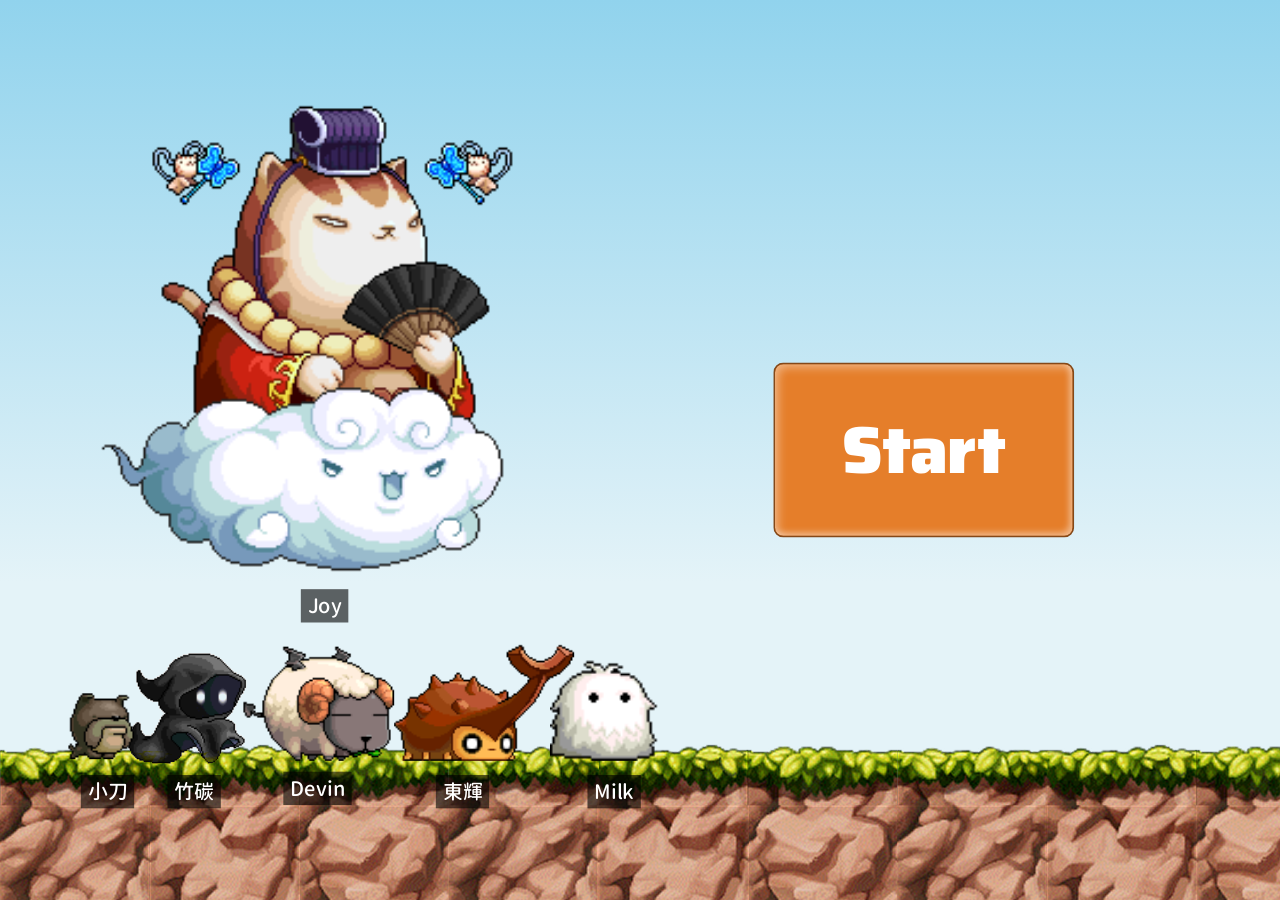
==== commit 0ba24a54: "feature: 0820 加入時程圖片 Co-Authored-By: Claude Opus 5.5 <noreply@anthropic.com>" ====
--- a/index.html
+++ b/index.html
@@ -279,7 +279,7 @@
 
           <li class="days" aria-label="5 天後">5</li>
 
-          <li class="timeline__col">
+          <li class="timeline__col" data-photos="0820時程.png">
             <div class="card card--key glass">
               <p class="card__title"><span>0820</span><span>會議</span></p>
               <ul class="card__body">
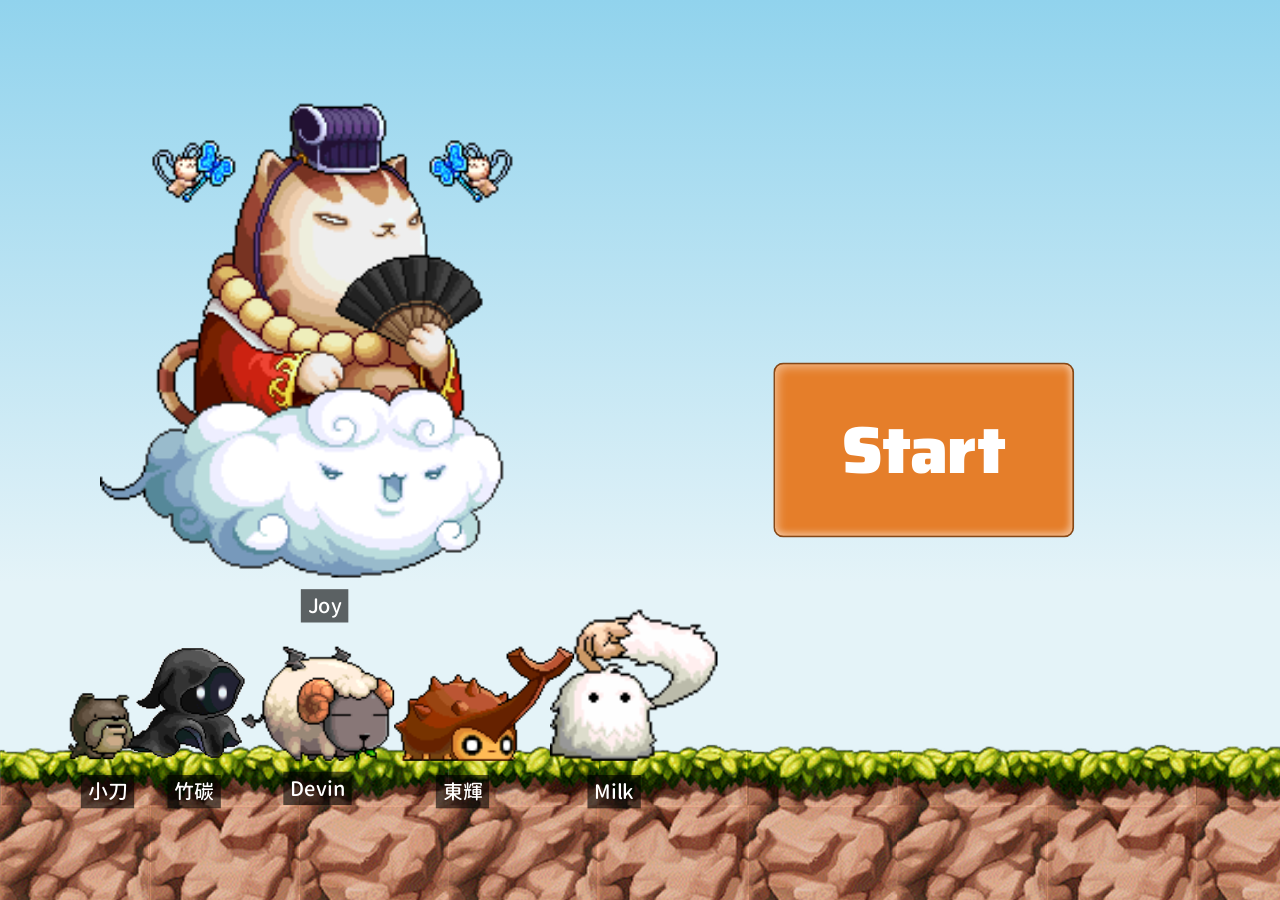
==== commit 977d888b: "feature: 0821、0827 加入 Neco 圖片 Co-Authored-By: Claude Opus 5.5 <noreply@anthropic.com>" ====
--- a/index.html
+++ b/index.html
@@ -301,7 +301,7 @@
             </div>
           </li>
 
-          <li class="card glass">
+          <li class="card glass" data-photos="0821neco.png">
             <p class="card__title"><span>0821</span><span>會議</span></p>
             <ul class="card__body">
               <li>和小刀討論 Neco 造型方向</li>
@@ -319,7 +319,7 @@
 
           <li class="days" aria-label="1 天後">1</li>
 
-          <li class="card card--key glass">
+          <li class="card card--key glass" data-photos="0827neco.png">
             <p class="card__title"><span>0827</span><span>會議</span></p>
             <ul class="card__body">
               <li>Neco 造型定案</li>
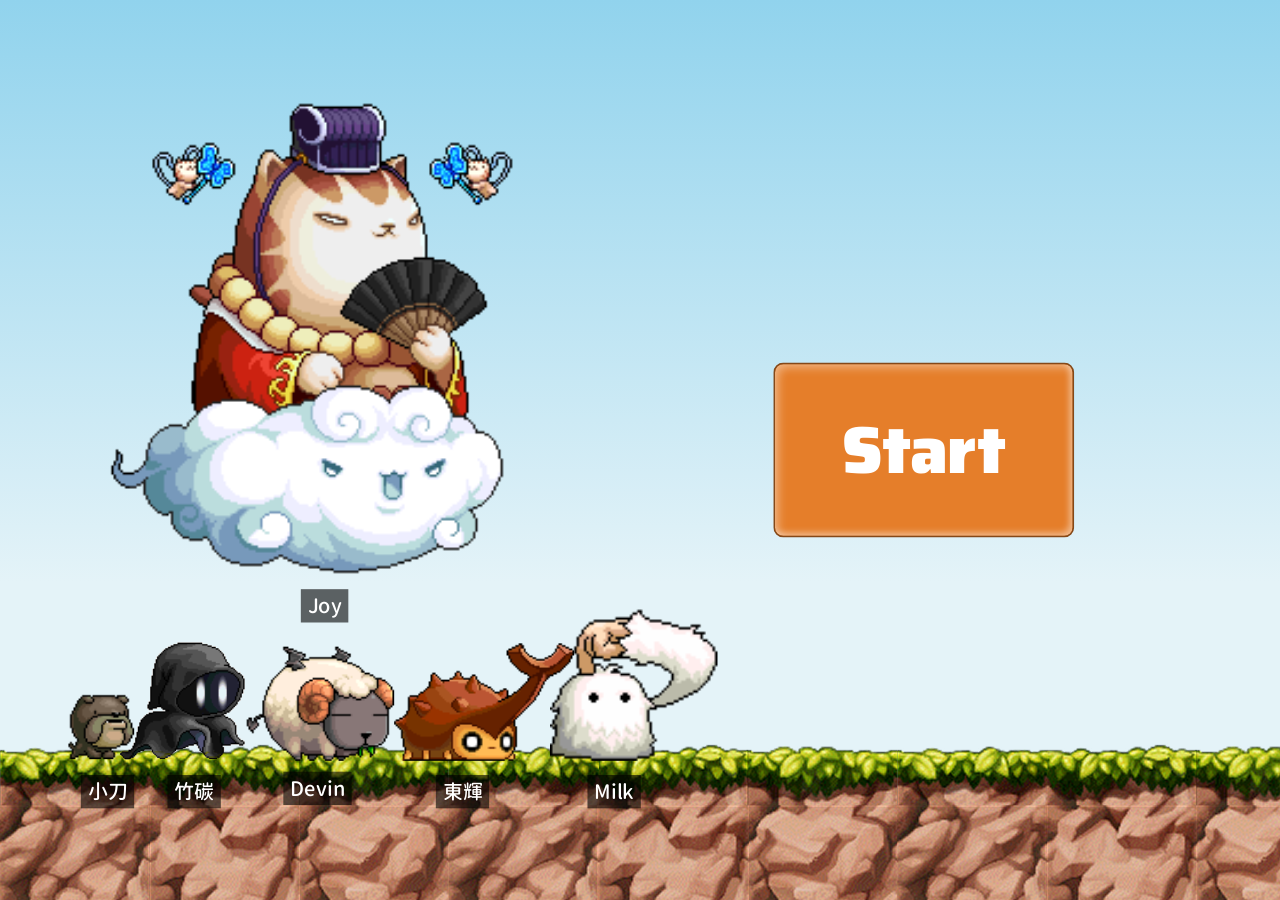
==== commit eda2b4f6: "feature: 小刀改在 0821 加入團隊 Co-Authored-By: Claude Opus 5.5 <noreply@anthropic.com>" ====
--- a/index.html
+++ b/index.html
@@ -301,7 +301,7 @@
             </div>
           </li>
 
-          <li class="card glass" data-photos="0821neco.png">
+          <li class="card glass" data-milestone="0821" data-photos="0821neco.png">
             <p class="card__title"><span>0821</span><span>會議</span></p>
             <ul class="card__body">
               <li>和小刀討論 Neco 造型方向</li>
@@ -591,7 +591,7 @@
       <section class="team" aria-label="團隊成員">
         <img
           class="team__sprite team__sprite--dao"
-          data-joins="0918"
+          data-joins="0821"
           src="team/dao.gif"
           alt=""
         />
@@ -612,7 +612,7 @@
           src="team/milk.gif"
           alt=""
         />
-        <span class="nametag nametag--dao" data-joins="0918">小刀</span>
+        <span class="nametag nametag--dao" data-joins="0821">小刀</span>
         <span class="nametag nametag--bamboo" data-joins="0918">竹碳</span>
         <span class="nametag nametag--devin">Devin</span>
         <span class="nametag nametag--dong" data-joins="0709">東輝</span>
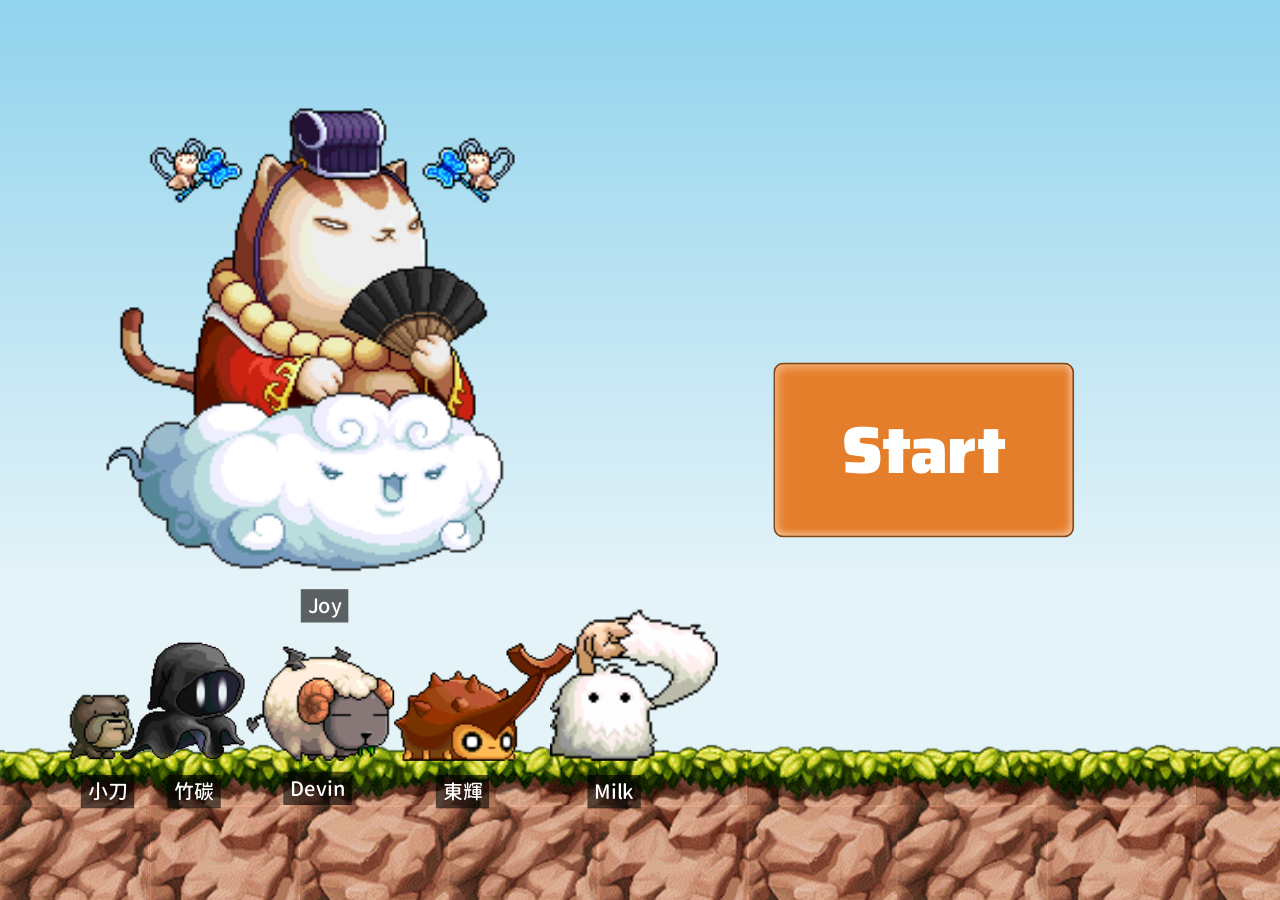
==== commit 383171e3: "feature: 0918 加入美術素材表圖片 Co-Authored-By: Claude Opus 5.5 <noreply@anthropic.com>" ====
--- a/index.html
+++ b/index.html
@@ -379,7 +379,7 @@
 
           <li class="days" aria-label="1 天後">1</li>
 
-          <li class="timeline__col timeline__col--split" data-milestone="0918">
+          <li class="timeline__col timeline__col--split" data-milestone="0918" data-photos="美術素材表.png">
             <div class="timeline__stack">
             <div class="card glass">
               <p class="card__title"><span>0918</span></p>
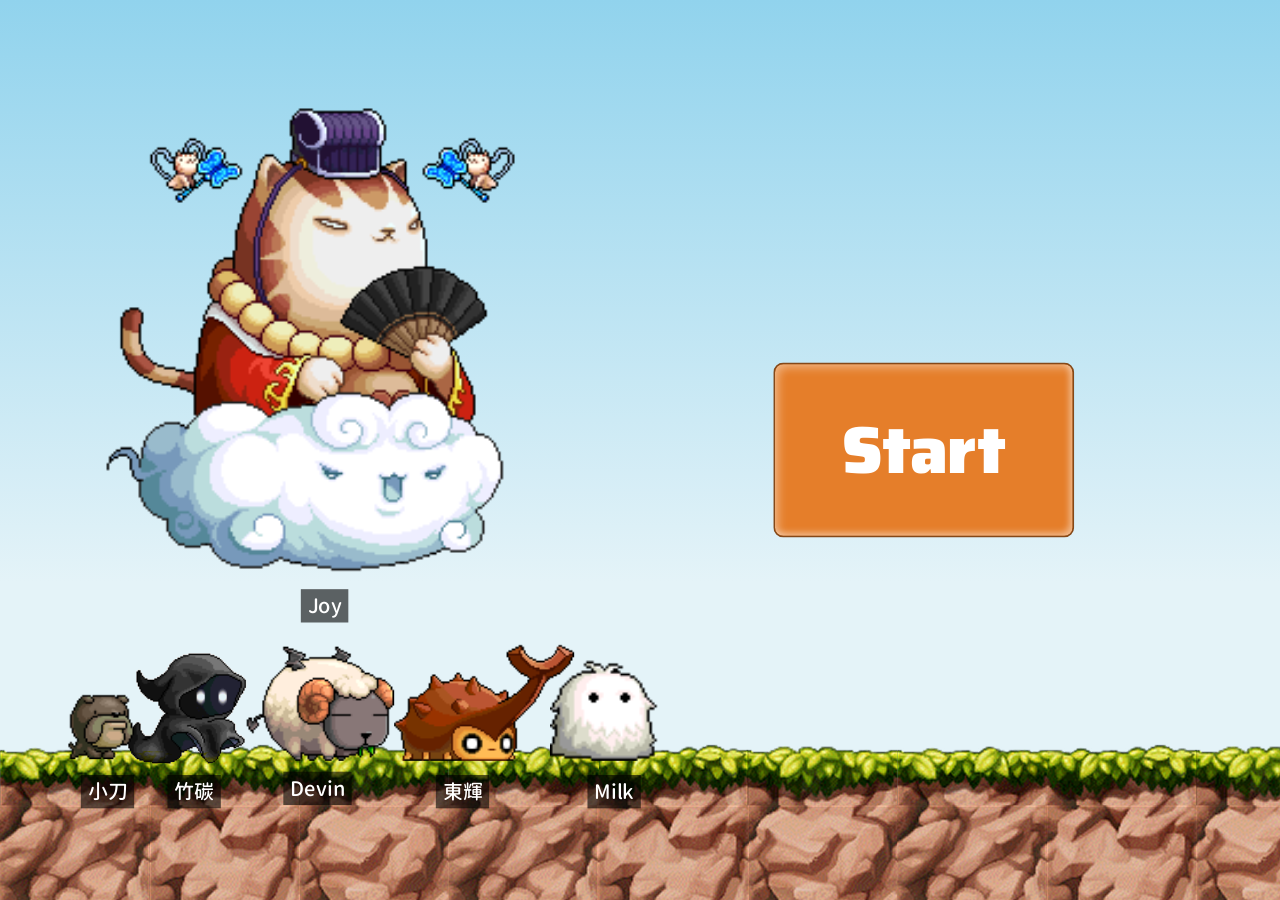
==== commit fcdb6e2f: "feature: 0918 加入 DC 頻道圖片 Co-Authored-By: Claude Opus 5.5 <noreply@anthropic.com>" ====
--- a/index.html
+++ b/index.html
@@ -379,7 +379,7 @@
 
           <li class="days" aria-label="1 天後">1</li>
 
-          <li class="timeline__col timeline__col--split" data-milestone="0918" data-photos="美術素材表.png">
+          <li class="timeline__col timeline__col--split" data-milestone="0918" data-photos="美術素材表.png, dc.png">
             <div class="timeline__stack">
             <div class="card glass">
               <p class="card__title"><span>0918</span></p>
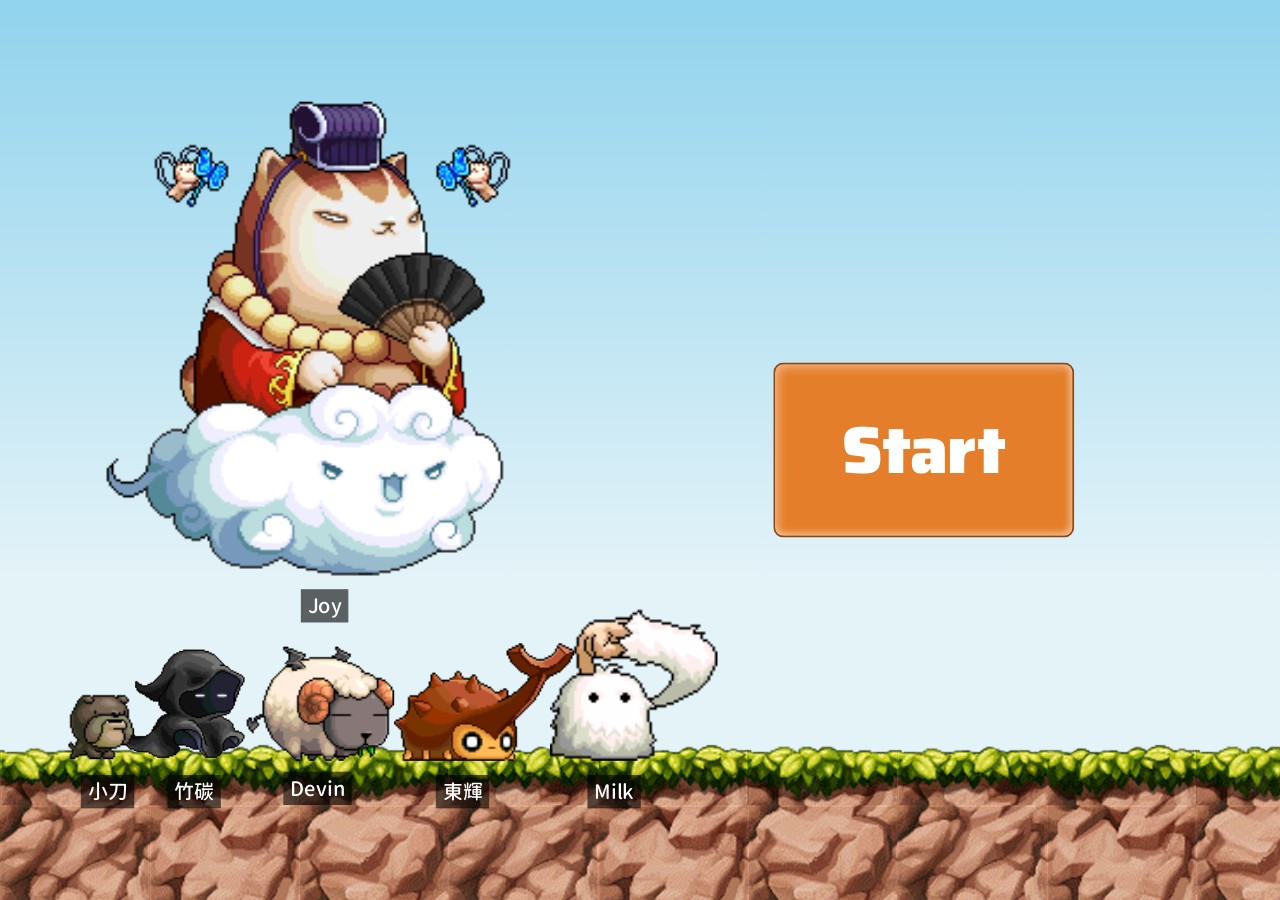
==== commit b68663fa: "feature: 0918、1001-1005 新增警告內容 Co-Authored-By: Claude Opus 5.5 <noreply@anthropic.com>" ====
--- a/index.html
+++ b/index.html
@@ -414,6 +414,7 @@
                 <li>需要建立網頁工作流<br />目前一直卡在修改、設計</li>
               </ul>
             </div>
+            <p class="warn"><img src="assets/icons/warn.svg" width="40" height="40" alt="">圖片會是一次給全部，算整體修改次數，<br />不是一張一張調整</p>
             </div>
           </li>
 
@@ -444,6 +445,7 @@
               <span class="tag__name">Vision</span
               ><span class="tag__count">+1</span>
             </div>
+            <p class="warn"><img src="assets/icons/warn.svg" width="40" height="40" alt="">不一定會優化</p>
           </li>
 
           <li
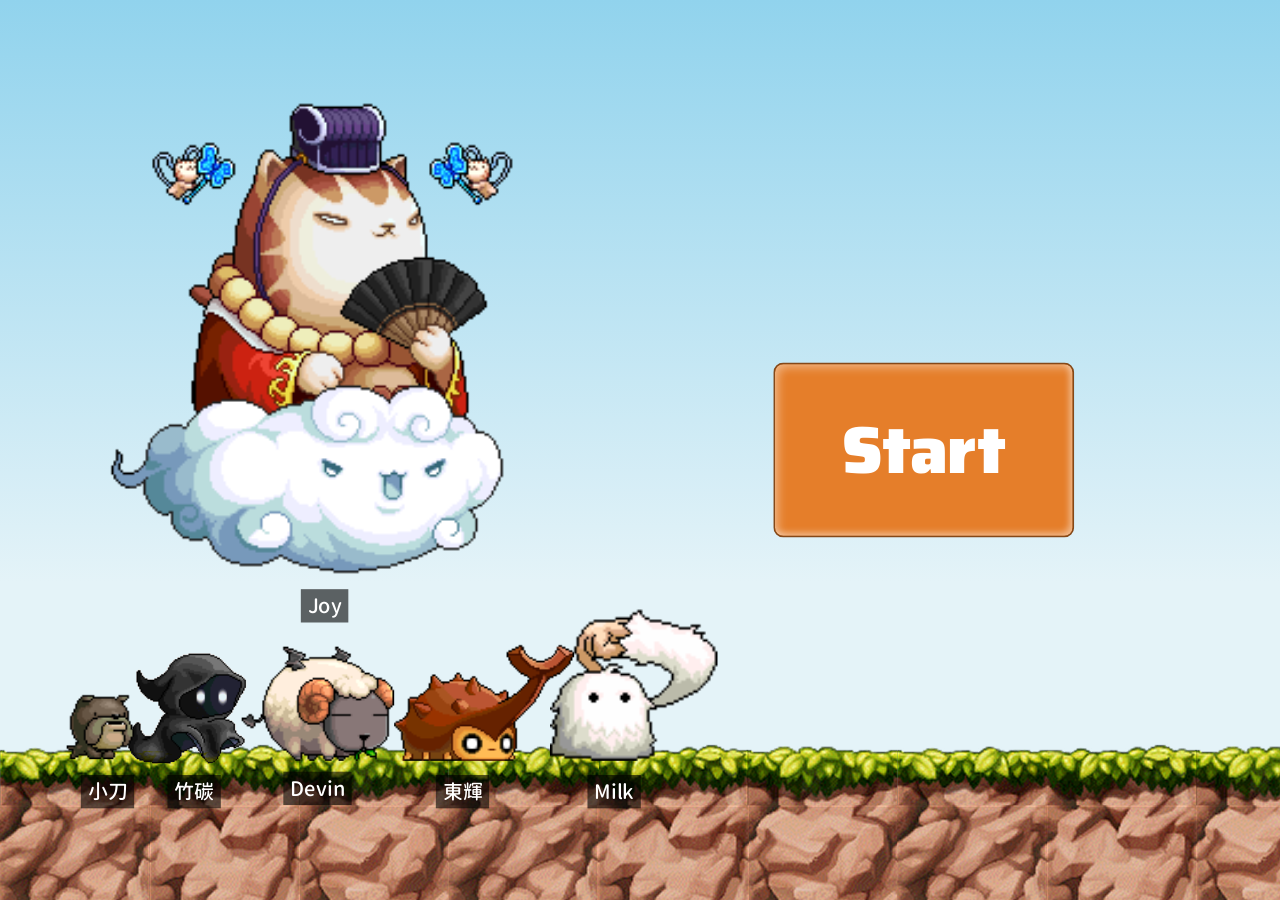
==== commit 252780b7: "chore: 導覽列「總結」與「反思與計畫」調換位置 Co-Authored-By: Claude Opus 5.5 <noreply@anthropic.com>" ====
--- a/index.html
+++ b/index.html
@@ -60,8 +60,8 @@
           aria-current="page"
           >歷程</a
         >
+        <a class="sections__item glass" href="summary.html">總結</a>
         <a class="sections__item glass" href="reflection.html">反思與計畫</a>
-        <a class="sections__item glass" href="summary.html">總結</a>
         <a class="sections__item glass" href="role.html">角色定位</a>
       </nav>
     </div>
